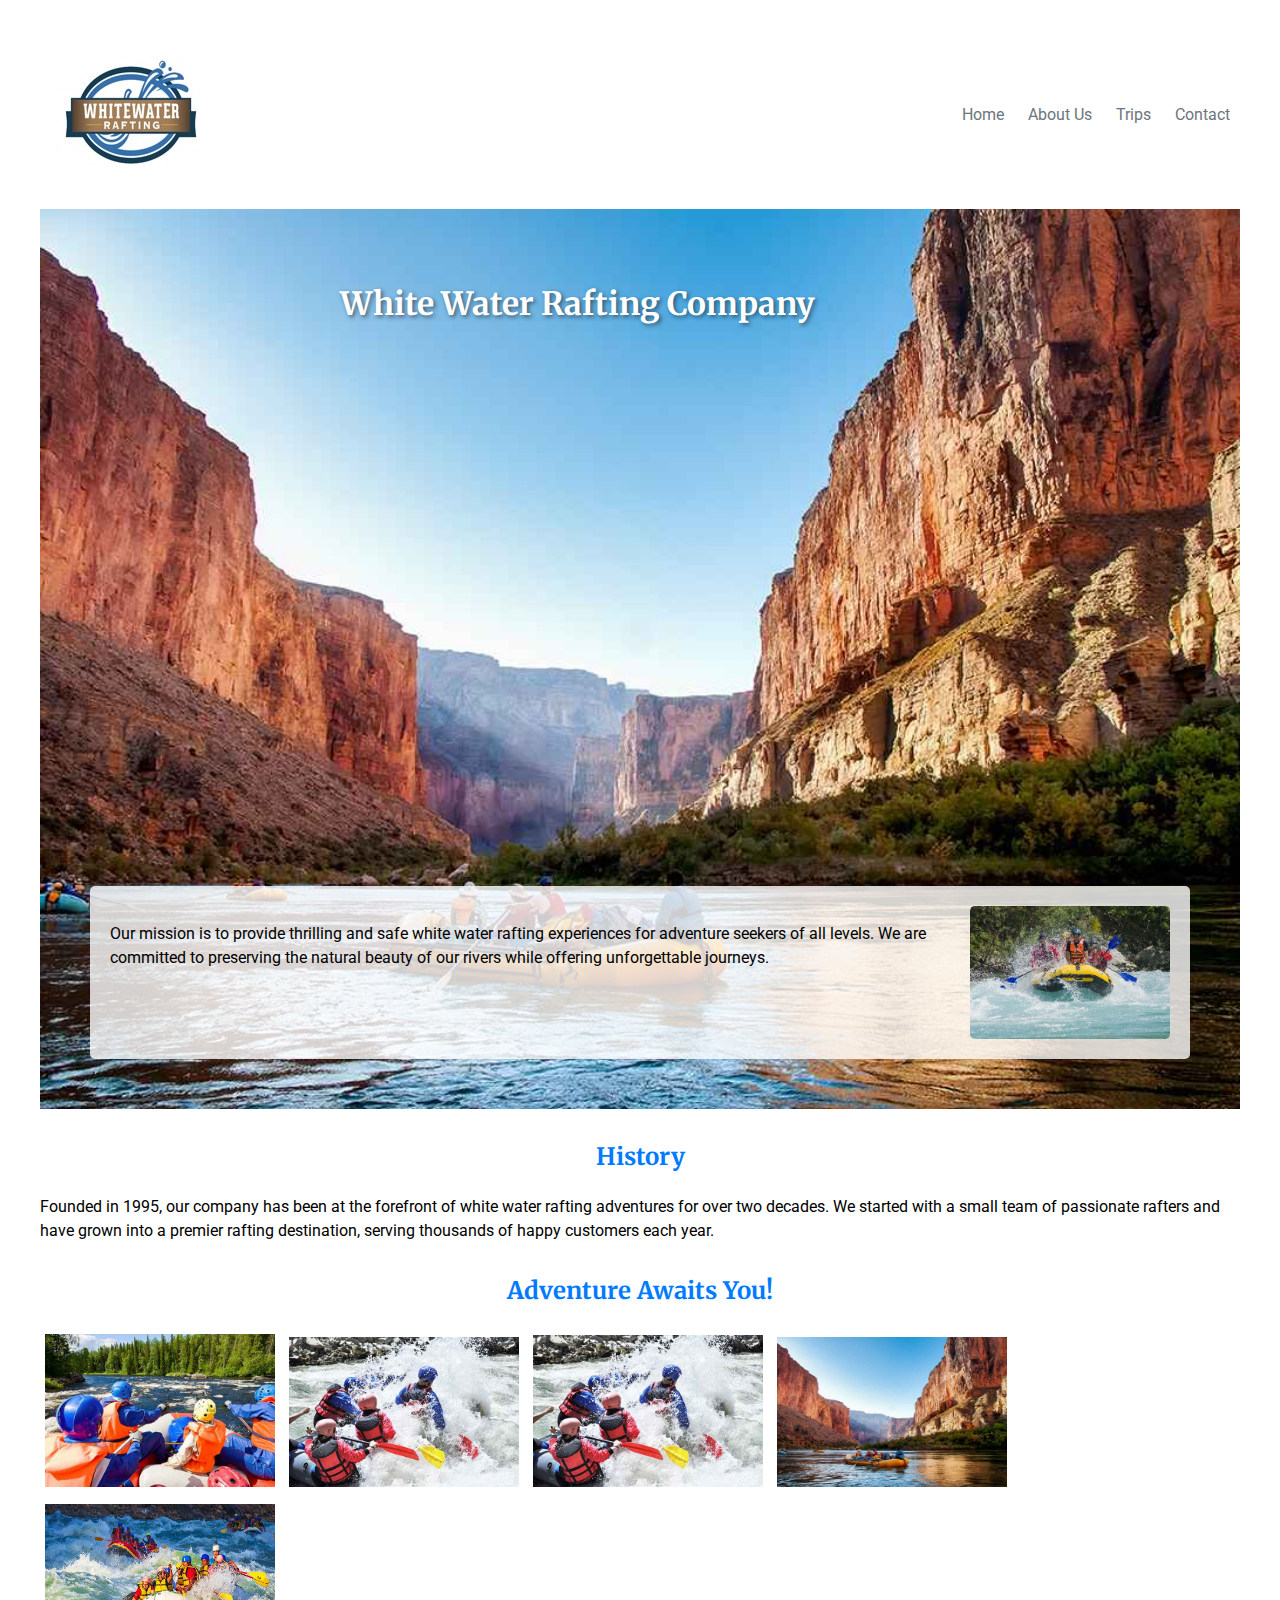
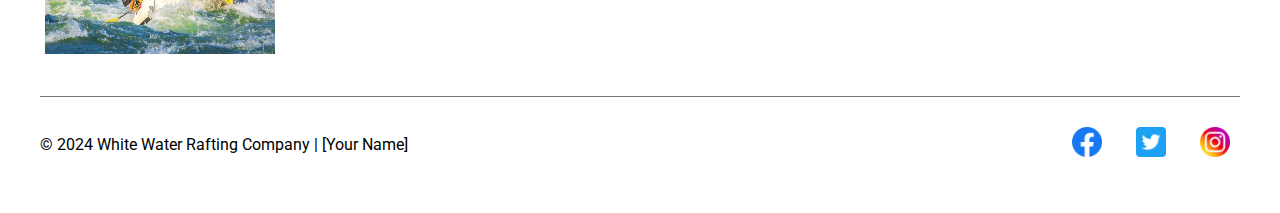
==== wwr/about.html @ 27c2aed9 "rrrrr" ====
<!DOCTYPE html>
<html lang="en">
<head>
    <meta charset="UTF-8">
    <meta name="viewport" content="width=device-width, initial-scale=1.0">
    <title>About Us - White Water Rafting</title>
    <link rel="stylesheet" href="styles/rafting.css">
    <link rel="preconnect" href="https://fonts.googleapis.com">
    <link rel="preconnect" href="https://fonts.gstatic.com" crossorigin>
    <link href="https://fonts.googleapis.com/css2?family=Merriweather:wght@400;700;900&family=Roboto:wght@400;700&display=swap" rel="stylesheet">
    <link rel="stylesheet" href="styles/rafting.css">
</head>
<body>
    <header>
        <img src="image/log.png" alt="White Water Rafting Logo">
        <nav>
            <a href="index.html">Home</a>
            <a href="about.html">About Us</a>
            <a href="trips.html">Trips</a>
            <a href="contact.html">Contact</a>
        </nav>
    </header>

    <main>
        <div class="hero">
            <img src="image/underrafting.jpg" alt="White Water Rafting Adventure">
            <h1>White Water Rafting Company</h1>
            <article>
                <img src="image/yelloworange.jpg" alt="Happy Client">
                <p>Our mission is to provide thrilling and safe white water rafting experiences for adventure seekers of all levels. We are committed to preserving the natural beauty of our rivers while offering unforgettable journeys.</p>
            </article>
        </div>

        <section>
            <h2>History</h2>
            <p>Founded in 1995, our company has been at the forefront of white water rafting adventures for over two decades. We started with a small team of passionate rafters and have grown into a premier rafting destination, serving thousands of happy customers each year.</p>
        </section>

        <section>
            <h2>Adventure Awaits You!</h2>
            <img src="image/forward.jpg" alt="Rafting Adventure 1">
            <img src="/wwr/image/toughraft.jpg" alt="" width="200px" height="150px">
            <img src="image/toughraft.jpg" alt="Rafting Adventure 3">
            <img src="image/underrafting.jpg" alt="Rafting Adventure 4" width="200px" height="150px"> 
            <img src="image/whiteyellow.jpg" alt="Rafting Adventure 5" width="200px" height="150px">
        </section>
    </main>

    <footer>
        <p>&copy; 2024 White Water Rafting Company | [Your Name]</p>
        <nav class="sociallinks">
            <a href="https://facebook.com">
                <img src="image/image.png" alt="Facebook">
            </a>
            <a href="https://twitter.com">
                <img src="image/twitter.webp" alt=Twitter">
            </a>
            <a href="https://instagram.com">
                <img src="image/2018_social_media_popular_app_logo_instagram-64.webp" alt="Instagram">
            </a>
        </nav>
    </footer>
</body>
</html>
---- wwr/styles/rafting.css ----
/* rafting.css */

:root {
    --primary-color: #007bff;
    --secondary-color: #6c757d;
    --accent1-color: #28a745;
    --accent2-color: #ffc107;
    
    --heading-font: 'Merriweather', serif;
    --paragraph-font: 'Roboto', sans-serif;
}

body {
    font-family: var(--paragraph-font);
    max-width: 1200px;
    margin: 0 auto;
    padding: 20px;
    line-height: 1.5;
}

h1, h2 {
    font-family: var(--heading-font);
    color: var(--primary-color);
    text-align: center;
}

header {
    display: flex;
    justify-content: space-between;
    align-items: center;
    padding: 20px 0;
}

header img {
    max-width: 200px;
}

nav a {
    color: var(--secondary-color);
    text-decoration: none;
    padding: 10px;
}

nav a:hover {
    color: var(--primary-color);
}

.hero {
    position: relative;
    margin-bottom: 30px;
}

.hero img {
    display: block;
    width: 100%;
    height: auto;
}

.hero h1 {
    position: absolute;
    top: 50px;
    left: 300px;
    color: white;
    text-shadow: 2px 2px 4px rgba(0,0,0,0.5);
}

.hero article {
    position: absolute;
    bottom: 50px;
    left: 50px;
    right: 50px;
    background-color: rgba(255,255,255,0.8);
    padding: 20px;
    border-radius: 5px;
}

.hero article img {
    float: right;
    width: 200px;
    margin-left: 20px;
    border-radius: 5px;
}

section {
    margin-bottom: 30px;
}

section img {
    width: calc(20% - 10px);
    margin: 5px;
}

footer {
    display: flex;
    justify-content: space-between;
    align-items: center;
    padding: 20px 0;
    border-top: 1px solid var(--secondary-color);
}

.sociallinks a {
    text-decoration: none;
    margin-left: 10px;
}

.sociallinks img {
    width: 30px;
    height: 30px;
}
---- wwr/styles/rafting.css ----
/* rafting.css */

:root {
    --primary-color: #007bff;
    --secondary-color: #6c757d;
    --accent1-color: #28a745;
    --accent2-color: #ffc107;
    
    --heading-font: 'Merriweather', serif;
    --paragraph-font: 'Roboto', sans-serif;
}

body {
    font-family: var(--paragraph-font);
    max-width: 1200px;
    margin: 0 auto;
    padding: 20px;
    line-height: 1.5;
}

h1, h2 {
    font-family: var(--heading-font);
    color: var(--primary-color);
    text-align: center;
}

header {
    display: flex;
    justify-content: space-between;
    align-items: center;
    padding: 20px 0;
}

header img {
    max-width: 200px;
}

nav a {
    color: var(--secondary-color);
    text-decoration: none;
    padding: 10px;
}

nav a:hover {
    color: var(--primary-color);
}

.hero {
    position: relative;
    margin-bottom: 30px;
}

.hero img {
    display: block;
    width: 100%;
    height: auto;
}

.hero h1 {
    position: absolute;
    top: 50px;
    left: 300px;
    color: white;
    text-shadow: 2px 2px 4px rgba(0,0,0,0.5);
}

.hero article {
    position: absolute;
    bottom: 50px;
    left: 50px;
    right: 50px;
    background-color: rgba(255,255,255,0.8);
    padding: 20px;
    border-radius: 5px;
}

.hero article img {
    float: right;
    width: 200px;
    margin-left: 20px;
    border-radius: 5px;
}

section {
    margin-bottom: 30px;
}

section img {
    width: calc(20% - 10px);
    margin: 5px;
}

footer {
    display: flex;
    justify-content: space-between;
    align-items: center;
    padding: 20px 0;
    border-top: 1px solid var(--secondary-color);
}

.sociallinks a {
    text-decoration: none;
    margin-left: 10px;
}

.sociallinks img {
    width: 30px;
    height: 30px;
}
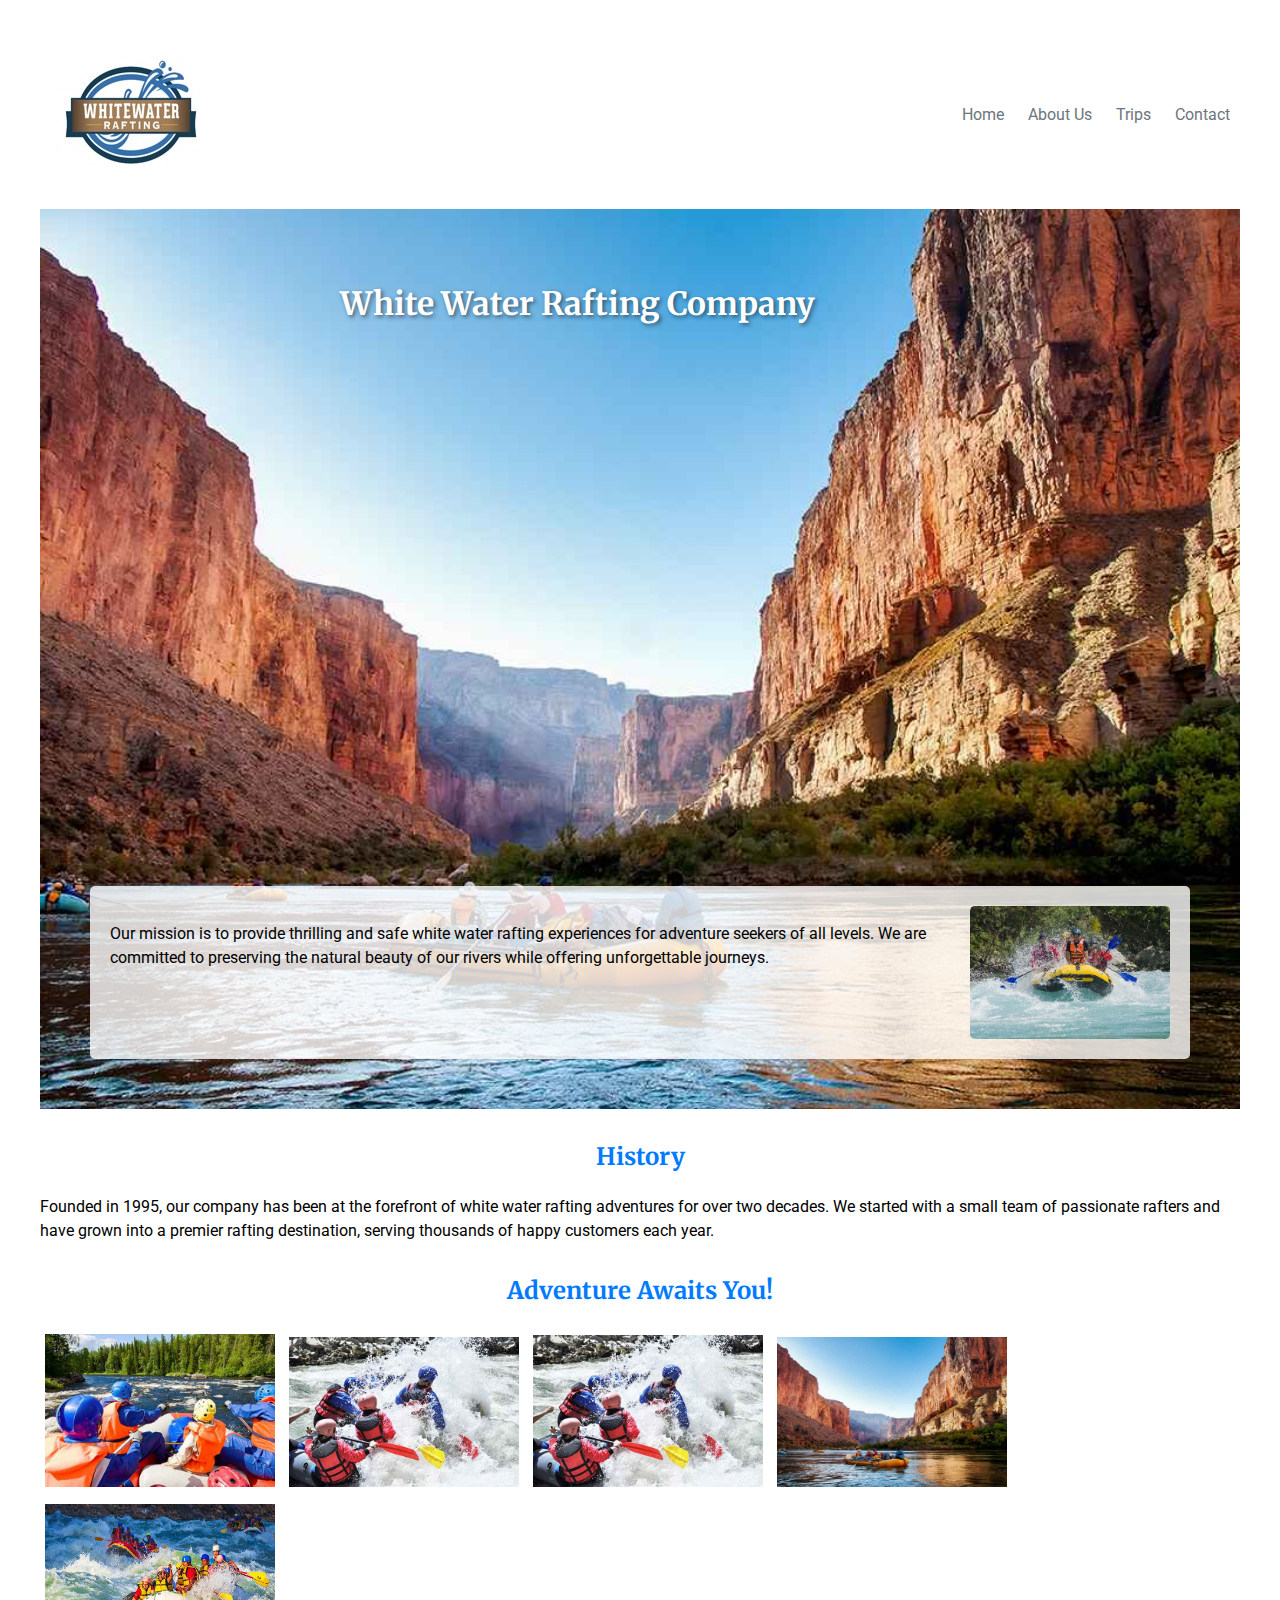
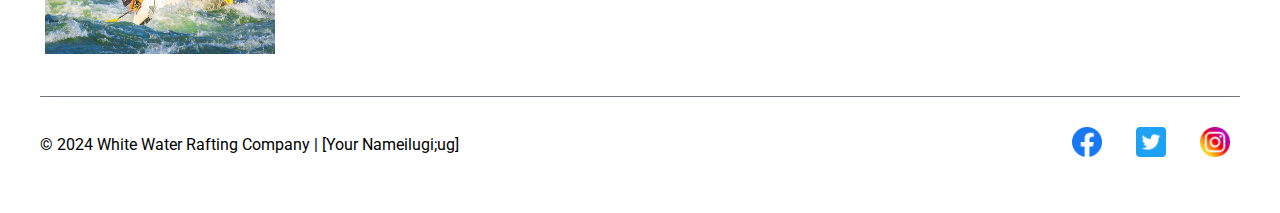
==== commit 5b75627f: "o;hioihoiihj" ====
--- a/wwr/about.html
+++ b/wwr/about.html
@@ -47,7 +47,7 @@
     </main>
 
     <footer>
-        <p>&copy; 2024 White Water Rafting Company | [Your Name]</p>
+        <p>&copy; 2024 White Water Rafting Company | [Your Nameilugi;ug]</p>
         <nav class="sociallinks">
             <a href="https://facebook.com">
                 <img src="image/image.png" alt="Facebook">
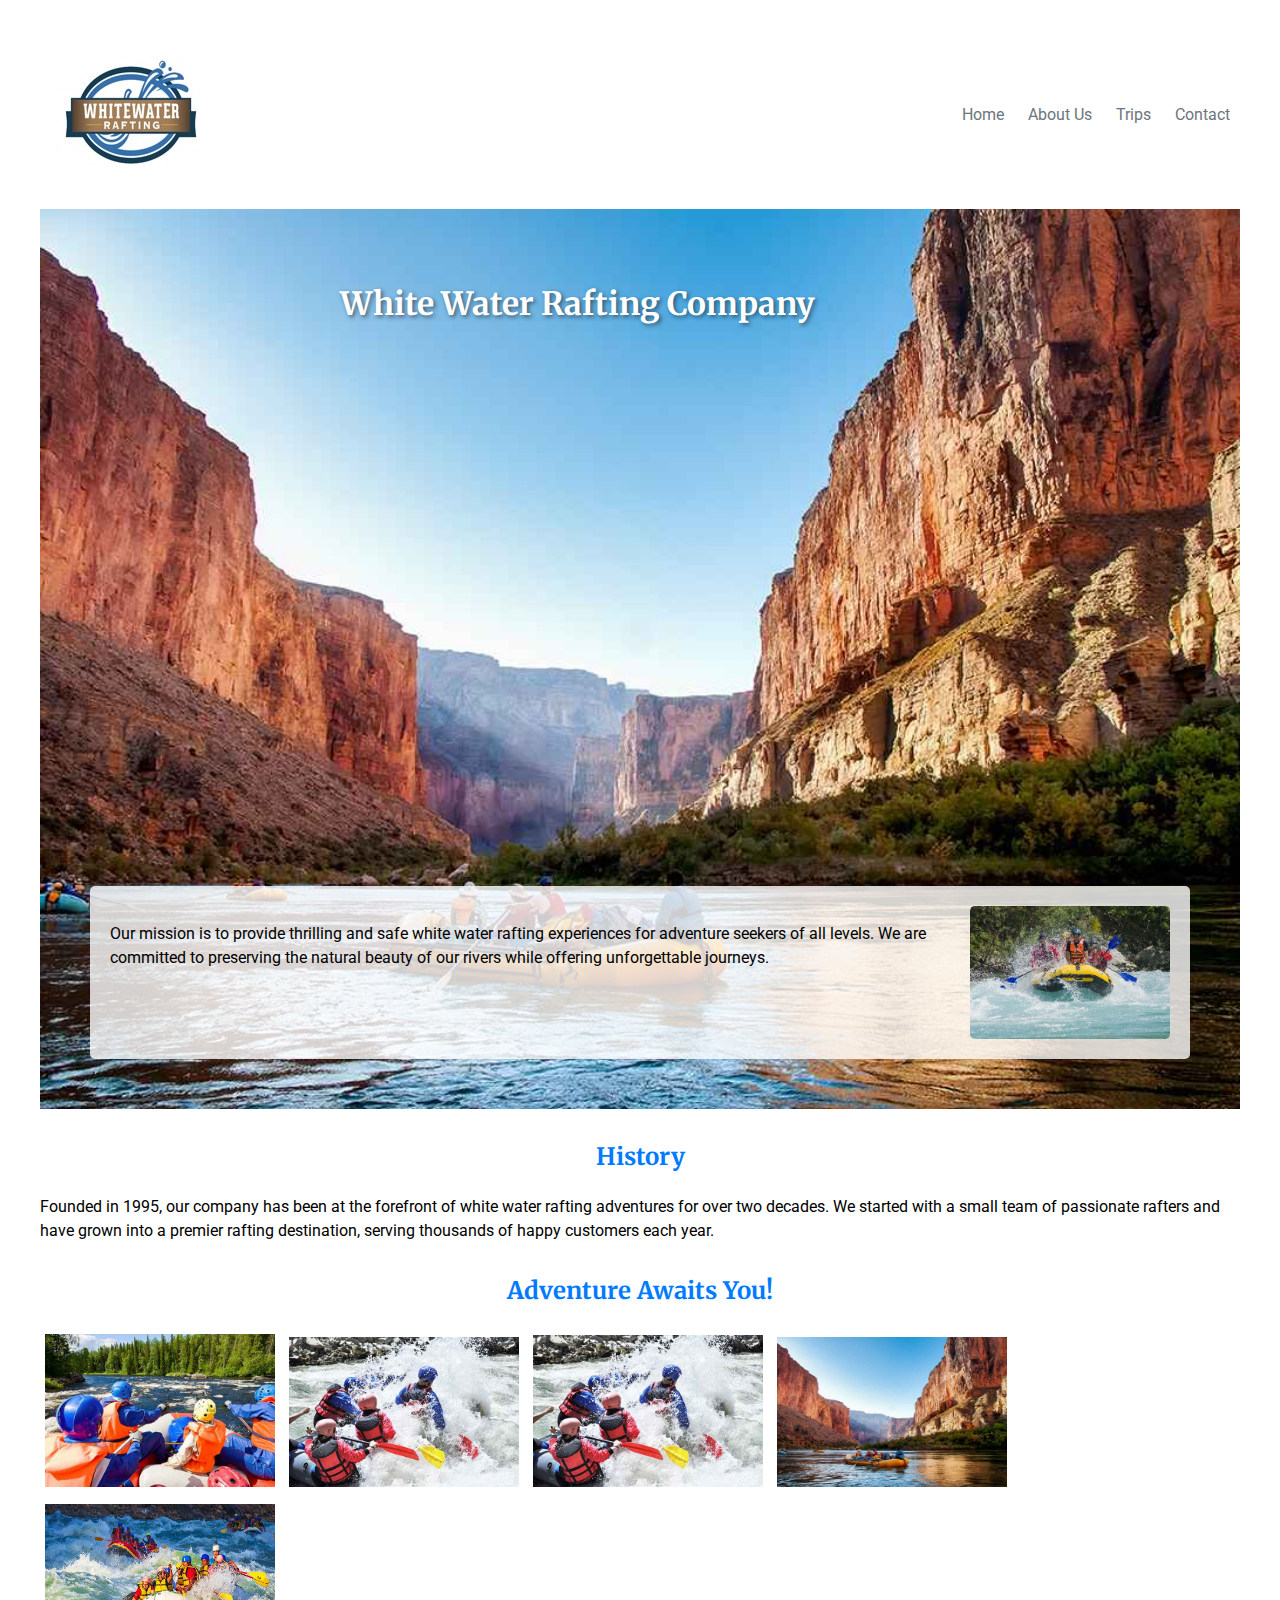
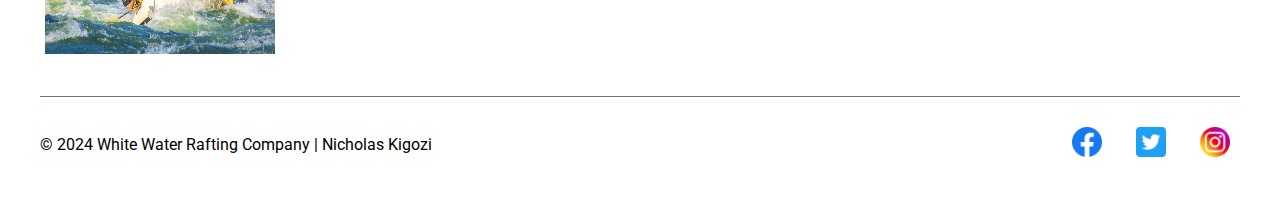
==== commit f04dc10a: "weee" ====
--- a/wwr/about.html
+++ b/wwr/about.html
@@ -47,7 +47,7 @@
     </main>
 
     <footer>
-        <p>&copy; 2024 White Water Rafting Company | [Your Nameilugi;ug]</p>
+        <p>&copy; 2024 White Water Rafting Company | Nicholas Kigozi</p>
         <nav class="sociallinks">
             <a href="https://facebook.com">
                 <img src="image/image.png" alt="Facebook">
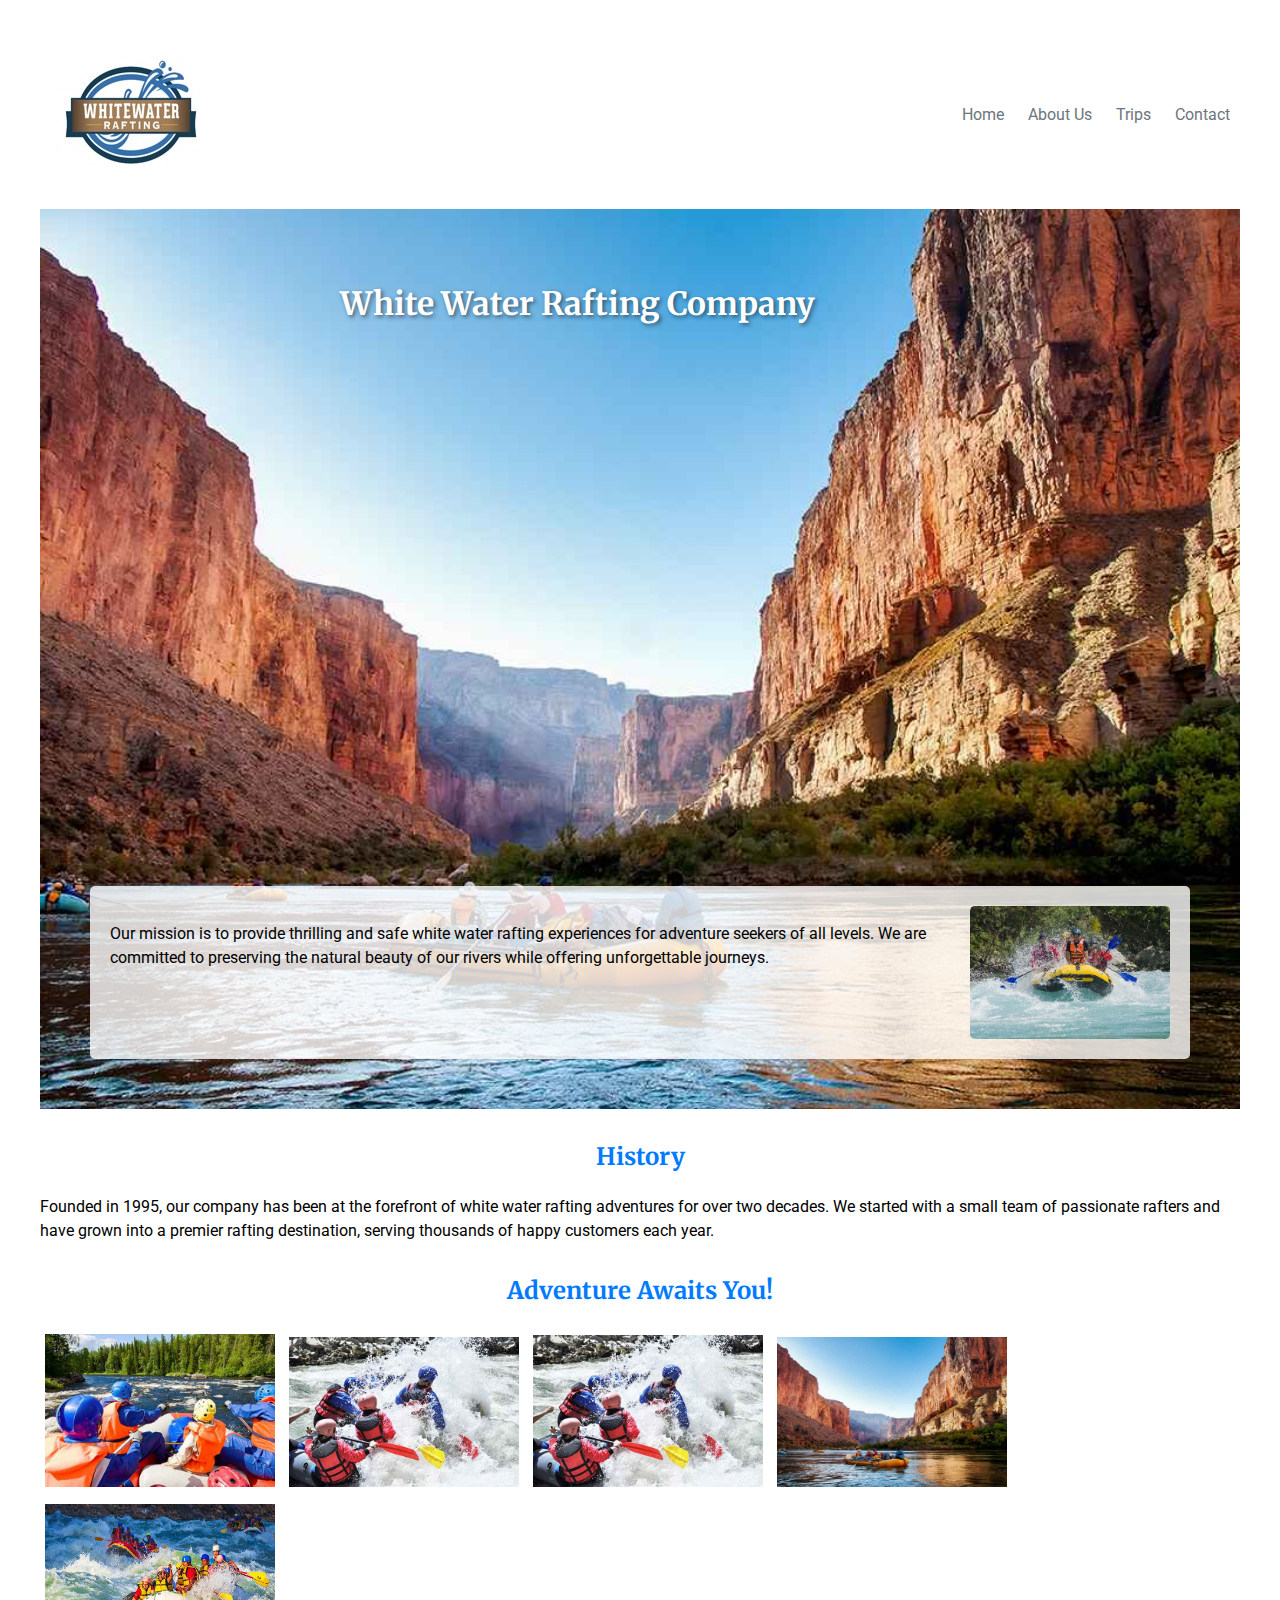
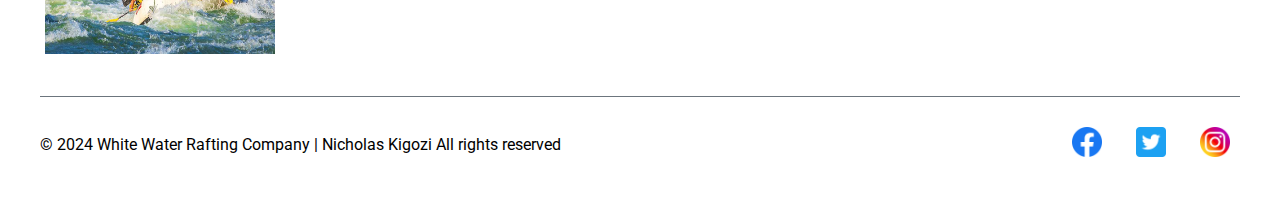
==== commit ae855550: "kigozi nicholas" ====
--- a/wwr/about.html
+++ b/wwr/about.html
@@ -47,7 +47,7 @@
     </main>
 
     <footer>
-        <p>&copy; 2024 White Water Rafting Company | Nicholas Kigozi</p>
+        <p>&copy; 2024 White Water Rafting Company | Nicholas Kigozi All rights reserved</p>
         <nav class="sociallinks">
             <a href="https://facebook.com">
                 <img src="image/image.png" alt="Facebook">
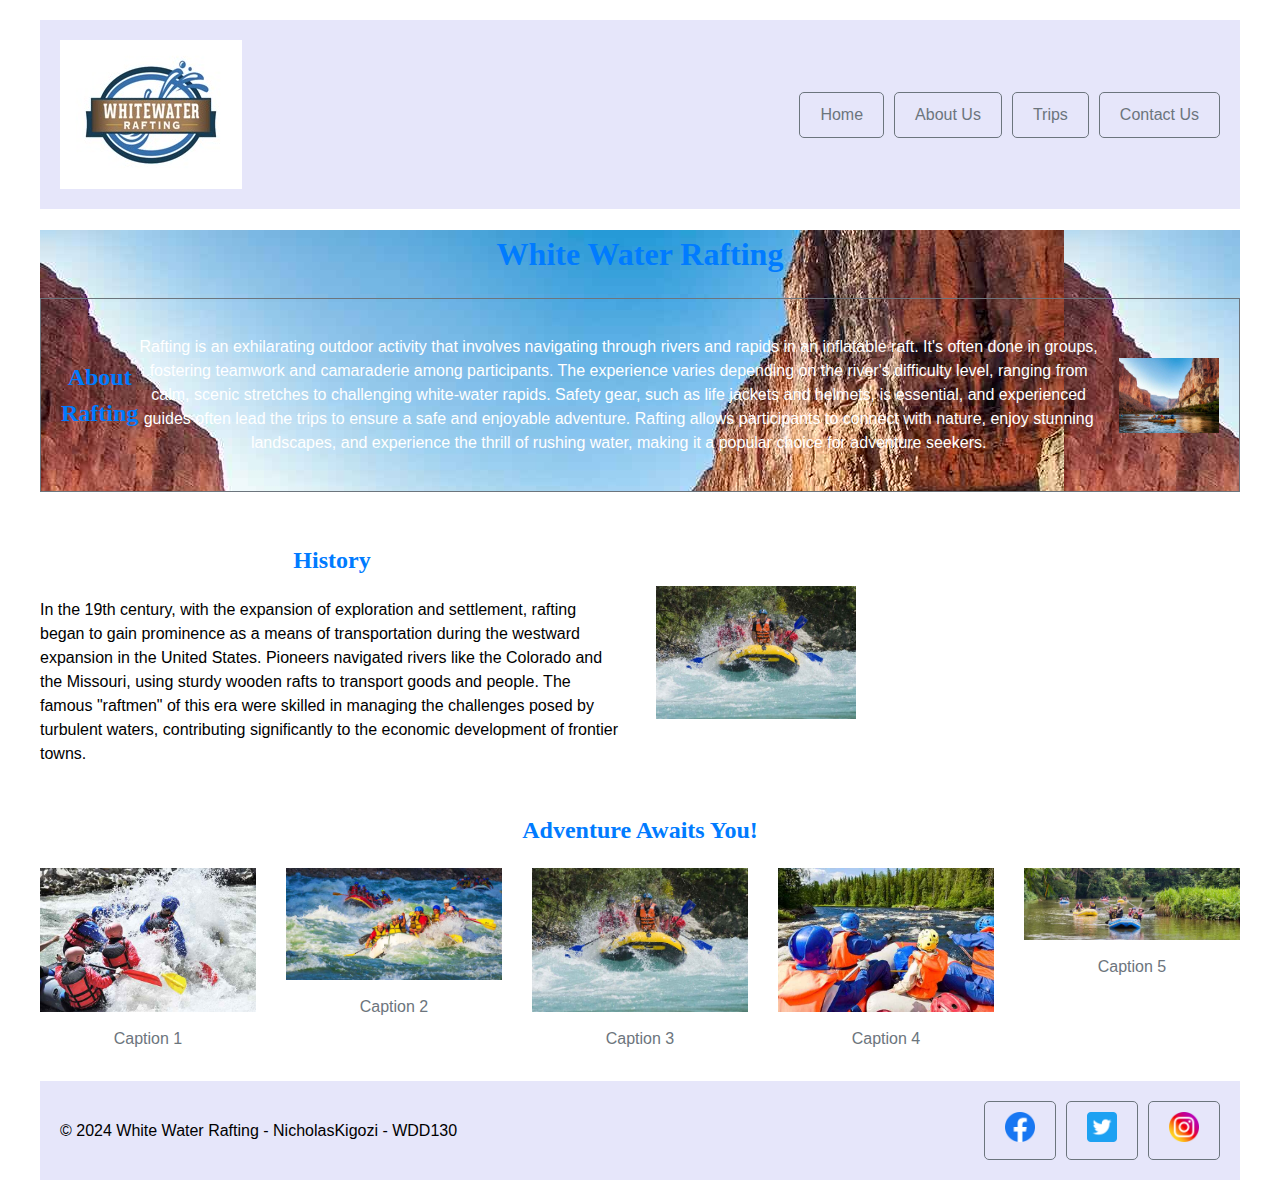
==== commit 468b6398: "fff" ====
--- a/wwr/about.html
+++ b/wwr/about.html
@@ -5,59 +5,69 @@
     <meta name="viewport" content="width=device-width, initial-scale=1.0">
     <title>About Us - White Water Rafting</title>
     <link rel="stylesheet" href="styles/rafting.css">
-    <link rel="preconnect" href="https://fonts.googleapis.com">
-    <link rel="preconnect" href="https://fonts.gstatic.com" crossorigin>
-    <link href="https://fonts.googleapis.com/css2?family=Merriweather:wght@400;700;900&family=Roboto:wght@400;700&display=swap" rel="stylesheet">
-    <link rel="stylesheet" href="styles/rafting.css">
 </head>
 <body>
     <header>
-        <img src="image/log.png" alt="White Water Rafting Logo">
+        <img src="image/log.png" alt="Rafting Site Logo">
         <nav>
             <a href="index.html">Home</a>
             <a href="about.html">About Us</a>
             <a href="trips.html">Trips</a>
-            <a href="contact.html">Contact</a>
+            <a href="contact.html">Contact Us</a>
         </nav>
     </header>
-
+    
     <main>
-        <div class="hero">
-            <img src="image/underrafting.jpg" alt="White Water Rafting Adventure">
-            <h1>White Water Rafting Company</h1>
+        <section class="hero">
+            <h1>White Water Rafting</h1>
             <article>
-                <img src="image/yelloworange.jpg" alt="Happy Client">
-                <p>Our mission is to provide thrilling and safe white water rafting experiences for adventure seekers of all levels. We are committed to preserving the natural beauty of our rivers while offering unforgettable journeys.</p>
+                <h2>About Rafting</h2>
+                <p>Rafting is an exhilarating outdoor activity that involves navigating through rivers and rapids in an inflatable raft. It's often done in groups, fostering teamwork and camaraderie among participants. The experience varies depending on the river's difficulty level, ranging from calm, scenic stretches to challenging white-water rapids. Safety gear, such as life jackets and helmets, is essential, and experienced guides often lead the trips to ensure a safe and enjoyable adventure. Rafting allows participants to connect with nature, enjoy stunning landscapes, and experience the thrill of rushing water, making it a popular choice for adventure seekers.</p>
+                <img src="image/underrafting.jpg" alt="Rafting adventure">
             </article>
-        </div>
-
-        <section>
-            <h2>History</h2>
-            <p>Founded in 1995, our company has been at the forefront of white water rafting adventures for over two decades. We started with a small team of passionate rafters and have grown into a premier rafting destination, serving thousands of happy customers each year.</p>
         </section>
-
-        <section>
+        
+        <section class="history">
+            <div>
+                <h2>History</h2>
+                <p>In the 19th century, with the expansion of exploration and settlement, rafting began to gain prominence as a means of transportation during the westward expansion in the United States. Pioneers navigated rivers like the Colorado and the Missouri, using sturdy wooden rafts to transport goods and people. The famous "raftmen" of this era were skilled in managing the challenges posed by turbulent waters, contributing significantly to the economic development of frontier towns.</p>
+            </div>
+            <img src="image/yelloworange.jpg" alt="Rafting history">
+        </section>
+        
+        <section class="adventures">
             <h2>Adventure Awaits You!</h2>
-            <img src="image/forward.jpg" alt="Rafting Adventure 1">
-            <img src="/wwr/image/toughraft.jpg" alt="" width="200px" height="150px">
-            <img src="image/toughraft.jpg" alt="Rafting Adventure 3">
-            <img src="image/underrafting.jpg" alt="Rafting Adventure 4" width="200px" height="150px"> 
-            <img src="image/whiteyellow.jpg" alt="Rafting Adventure 5" width="200px" height="150px">
+            <div class="adventure-images">
+                <figure>
+                    <img src="image/toughraft.jpg" alt="Adventure 1" width="200" height="150">
+                    <figcaption>Caption 1</figcaption>
+                </figure>
+                <figure>
+                    <img src="image/whiteyellow.jpg" alt="Adventure 2" width="200" height="150">
+                    <figcaption>Caption 2</figcaption>
+                </figure>
+                <figure>
+                    <img src="image/yelloworange.jpg" alt="Adventure 3" width="200" height="150">
+                    <figcaption>Caption 3</figcaption>
+                </figure>
+                <figure>
+                    <img src="image/forward.jpg" alt="Adventure 4" width="200" height="150">
+                    <figcaption>Caption 4</figcaption>
+                </figure>
+                <figure>
+                    <img src="image/massrafting.jpg" alt="Adventure 5" width="200" height="150">
+                    <figcaption>Caption 5</figcaption>
+                </figure>
+            </div>
         </section>
     </main>
-
+    
     <footer>
-        <p>&copy; 2024 White Water Rafting Company | Nicholas Kigozi All rights reserved</p>
+        <p>© 2024 White Water Rafting - NicholasKigozi - WDD130</p>
         <nav class="sociallinks">
-            <a href="https://facebook.com">
-                <img src="image/image.png" alt="Facebook">
-            </a>
-            <a href="https://twitter.com">
-                <img src="image/twitter.webp" alt=Twitter">
-            </a>
-            <a href="https://instagram.com">
-                <img src="image/2018_social_media_popular_app_logo_instagram-64.webp" alt="Instagram">
-            </a>
+            <a href="https://facebook.com"><img src="image/image.png" alt="Facebook"></a>
+            <a href="https://twitter.com"><img src="image/twitter.webp" alt="Twitter"></a>
+            <a href="https://instagram.com"><img src="image/2018_social_media_popular_app_logo_instagram-64.webp" alt="Instagram"></a>
         </nav>
     </footer>
 </body>
--- a/wwr/styles/rafting.css
+++ b/wwr/styles/rafting.css
@@ -5,7 +5,6 @@
     --secondary-color: #6c757d;
     --accent1-color: #28a745;
     --accent2-color: #ffc107;
-    
     --heading-font: 'Merriweather', serif;
     --paragraph-font: 'Roboto', sans-serif;
 }
@@ -24,82 +23,122 @@
     text-align: center;
 }
 
+/* Header styles */
 header {
-    display: flex;
-    justify-content: space-between;
+    display: grid;
+    grid-template-columns: auto 1fr;
     align-items: center;
-    padding: 20px 0;
+    padding: 20px;
+    background-color: #e6e6fa; /* Light purple background */
 }
 
 header img {
     max-width: 200px;
 }
 
+/* Navigation styles */
+nav {
+    display: flex;
+    justify-content: flex-end;
+}
+
 nav a {
     color: var(--secondary-color);
     text-decoration: none;
-    padding: 10px;
+    padding: 10px 20px;
+    margin-left: 10px;
+    border: 1px solid var(--secondary-color);
+    border-radius: 5px;
 }
 
 nav a:hover {
     color: var(--primary-color);
+    background-color: var(--accent2-color);
 }
 
+/* Hero section styles */
 .hero {
-    position: relative;
+    text-align: center;
+    margin-bottom: 30px;
+    background-image: url(/wwr/image/underrafting.jpg);
+}
+
+.hero h1 {
+    margin-bottom: 20px;
+}
+
+.hero article {
+    border: 1px solid var(--secondary-color);
+    padding: 20px;
+    display: flex;
+    align-items: center;
+    color: white;
+}
+
+.hero article img {
+    width: 100px;
+    height: auto;
+    margin-left: 20px;
+}
+
+/* History section styles */
+.history {
+    display: grid;
+    grid-template-columns: 1fr 1fr;
+    gap: 2rem;
+    align-items: center;
     margin-bottom: 30px;
 }
 
-.hero img {
-    display: block;
+.history img {
+    max-width: 200px;
+    height: auto;
+}
+
+/* Adventures section styles */
+.adventures {
+    margin-bottom: 30px;
+}
+
+.adventures h2 {
+    margin-bottom: 20px;
+}
+
+.adventure-images {
+    display: flex;
+    justify-content: space-between;
+}
+
+.adventure-images figure {
+    width: 18%;
+    margin: 0;
+}
+
+.adventure-images img {
     width: 100%;
     height: auto;
 }
 
-.hero h1 {
-    position: absolute;
-    top: 50px;
-    left: 300px;
-    color: white;
-    text-shadow: 2px 2px 4px rgba(0,0,0,0.5);
+.adventure-images figcaption {
+    text-align: center;
+    margin-top: 0.5rem;
+    color: var(--secondary-color);
 }
 
-.hero article {
-    position: absolute;
-    bottom: 50px;
-    left: 50px;
-    right: 50px;
-    background-color: rgba(255,255,255,0.8);
-    padding: 20px;
-    border-radius: 5px;
-}
-
-.hero article img {
-    float: right;
-    width: 200px;
-    margin-left: 20px;
-    border-radius: 5px;
-}
-
-section {
-    margin-bottom: 30px;
-}
-
-section img {
-    width: calc(20% - 10px);
-    margin: 5px;
-}
-
+/* Footer styles */
 footer {
     display: flex;
     justify-content: space-between;
     align-items: center;
-    padding: 20px 0;
-    border-top: 1px solid var(--secondary-color);
+    padding: 20px;
+    background-color: #e6e6fa; /* Light purple background */
+}
+
+.sociallinks {
+    display: flex;
 }
 
 .sociallinks a {
-    text-decoration: none;
     margin-left: 10px;
 }
 
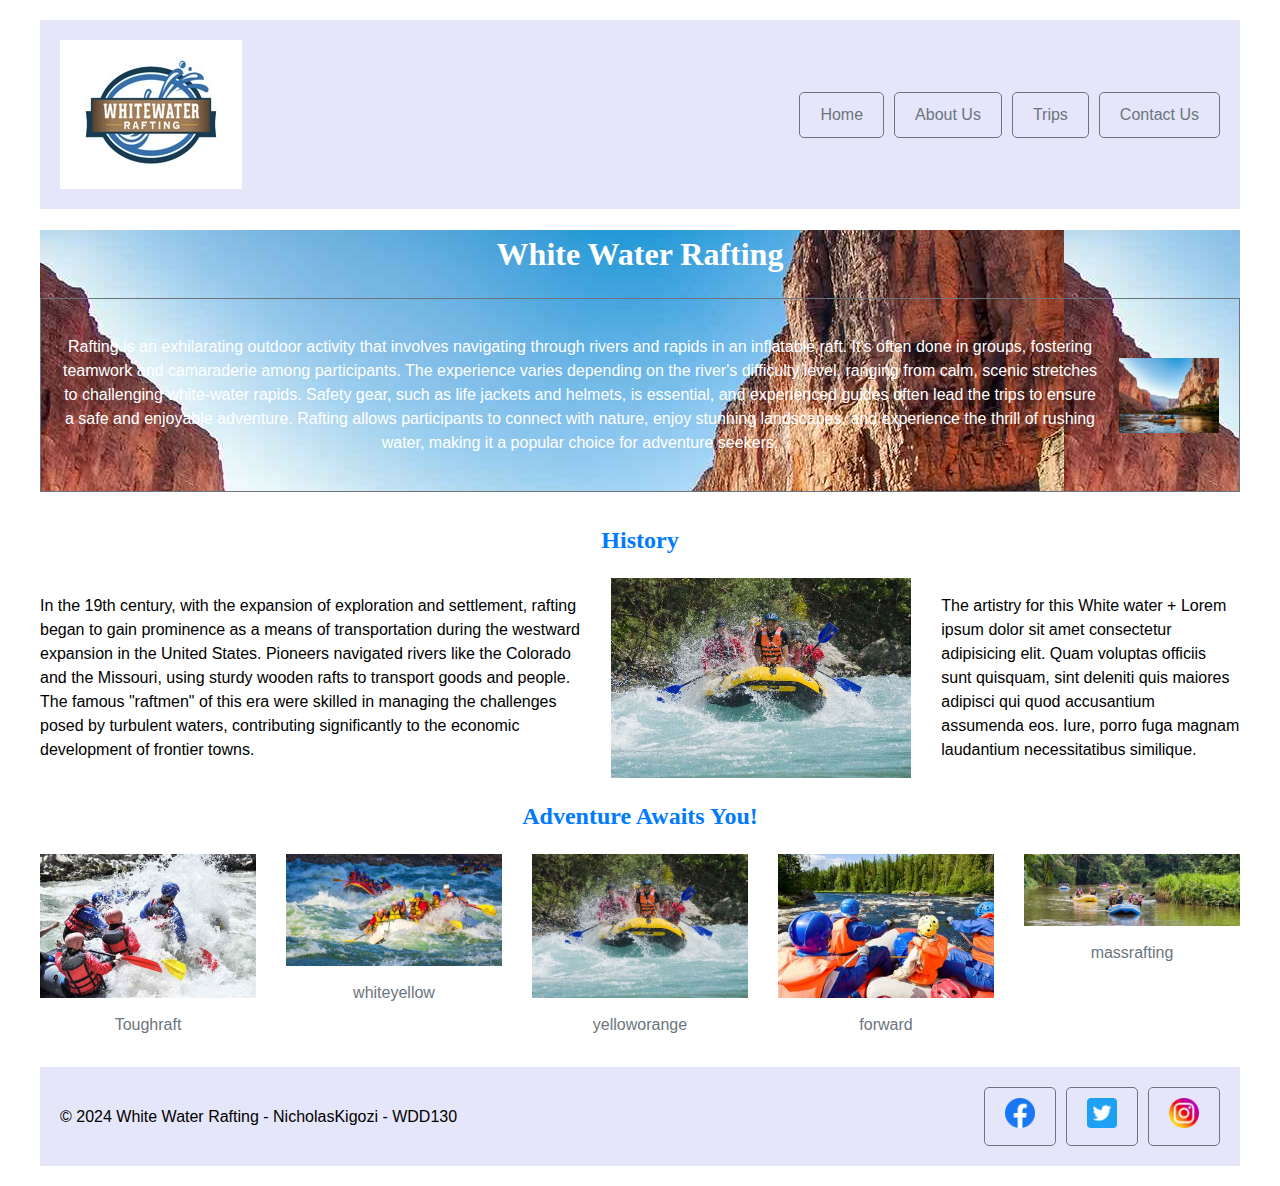
==== commit add46b21: "nico" ====
--- a/wwr/about.html
+++ b/wwr/about.html
@@ -1,8 +1,11 @@
 <!DOCTYPE html>
-<html lang="en">
+<html lang="en en-Us">
 <head>
     <meta charset="UTF-8">
     <meta name="viewport" content="width=device-width, initial-scale=1.0">
+    <link rel="preconnect" href="https://fonts.googleapis.com">
+    <link rel="preconnect" href="https://fonts.gstatic.com" crossorigin>
+    <link href="https://fonts.googleapis.com/css2?family=Poppins:ital,wght@0,100;0,200;0,300;0,400;0,500;0,600;0,700;0,800;0,900;1,100;1,200;1,300;1,400;1,500;1,600;1,700;1,800;1,900&display=swap" rel="stylesheet">
     <title>About Us - White Water Rafting</title>
     <link rel="stylesheet" href="styles/rafting.css">
 </head>
@@ -10,7 +13,7 @@
     <header>
         <img src="image/log.png" alt="Rafting Site Logo">
         <nav>
-            <a href="index.html">Home</a>
+            <a href="#">Home</a>
             <a href="about.html">About Us</a>
             <a href="trips.html">Trips</a>
             <a href="contact.html">Contact Us</a>
@@ -21,42 +24,43 @@
         <section class="hero">
             <h1>White Water Rafting</h1>
             <article>
-                <h2>About Rafting</h2>
                 <p>Rafting is an exhilarating outdoor activity that involves navigating through rivers and rapids in an inflatable raft. It's often done in groups, fostering teamwork and camaraderie among participants. The experience varies depending on the river's difficulty level, ranging from calm, scenic stretches to challenging white-water rapids. Safety gear, such as life jackets and helmets, is essential, and experienced guides often lead the trips to ensure a safe and enjoyable adventure. Rafting allows participants to connect with nature, enjoy stunning landscapes, and experience the thrill of rushing water, making it a popular choice for adventure seekers.</p>
                 <img src="image/underrafting.jpg" alt="Rafting adventure">
             </article>
         </section>
         
         <section class="history">
+            <h2>History</h2>
             <div>
-                <h2>History</h2>
                 <p>In the 19th century, with the expansion of exploration and settlement, rafting began to gain prominence as a means of transportation during the westward expansion in the United States. Pioneers navigated rivers like the Colorado and the Missouri, using sturdy wooden rafts to transport goods and people. The famous "raftmen" of this era were skilled in managing the challenges posed by turbulent waters, contributing significantly to the economic development of frontier towns.</p>
+                <img src="image/yelloworange.jpg" alt="Rafting History">
+                <p>The artistry for this White water + Lorem ipsum dolor sit amet consectetur adipisicing elit. Quam voluptas officiis sunt quisquam, sint deleniti quis maiores adipisci qui quod accusantium assumenda eos. Iure, porro fuga magnam laudantium necessitatibus similique.</p>
             </div>
-            <img src="image/yelloworange.jpg" alt="Rafting history">
+            
         </section>
         
         <section class="adventures">
             <h2>Adventure Awaits You!</h2>
             <div class="adventure-images">
                 <figure>
-                    <img src="image/toughraft.jpg" alt="Adventure 1" width="200" height="150">
-                    <figcaption>Caption 1</figcaption>
+                    <img src="image/toughraft.jpg" alt="toughraft 1" width="200" height="150">
+                    <figcaption>Toughraft</figcaption>
                 </figure>
                 <figure>
-                    <img src="image/whiteyellow.jpg" alt="Adventure 2" width="200" height="150">
-                    <figcaption>Caption 2</figcaption>
+                    <img src="image/whiteyellow.jpg" alt="whiteyellow 2" width="200" height="150">
+                    <figcaption>whiteyellow</figcaption>
                 </figure>
                 <figure>
-                    <img src="image/yelloworange.jpg" alt="Adventure 3" width="200" height="150">
-                    <figcaption>Caption 3</figcaption>
+                    <img src="image/yelloworange.jpg" alt="yelloworange 3" width="200" height="150">
+                    <figcaption>yelloworange</figcaption>
                 </figure>
                 <figure>
-                    <img src="image/forward.jpg" alt="Adventure 4" width="200" height="150">
-                    <figcaption>Caption 4</figcaption>
+                    <img src="image/forward.jpg" alt="forward 4" width="200" height="150">
+                    <figcaption>forward</figcaption>
                 </figure>
                 <figure>
-                    <img src="image/massrafting.jpg" alt="Adventure 5" width="200" height="150">
-                    <figcaption>Caption 5</figcaption>
+                    <img src="image/massrafting.jpg" alt="massrafting 5" width="200" height="150">
+                    <figcaption>massrafting</figcaption>
                 </figure>
             </div>
         </section>
--- a/wwr/styles/rafting.css
+++ b/wwr/styles/rafting.css
@@ -65,6 +65,7 @@
 
 .hero h1 {
     margin-bottom: 20px;
+    color: white;
 }
 
 .hero article {
@@ -82,18 +83,26 @@
 }
 
 /* History section styles */
-.history {
-    display: grid;
-    grid-template-columns: 1fr 1fr;
-    gap: 2rem;
-    align-items: center;
-    margin-bottom: 30px;
+.history div {
+    display: flex;
+    flex-direction: row; /* Aligns items in a row */
+    align-items: center; /* Vertically centers items */
+    justify-content: center; /* Centers items horizontally */
+    gap: 30px;
+}
+
+.history-content p {
+    margin: 0 20px; /* Adjusts margin between paragraphs and image */
 }
 
 .history img {
-    max-width: 200px;
-    height: auto;
+ width: 300px;
+ height: 200px;
+ margin-left: 0px;
 }
+
+
+
 
 /* Adventures section styles */
 .adventures {
@@ -145,4 +154,6 @@
 .sociallinks img {
     width: 30px;
     height: 30px;
-}+}
+
+
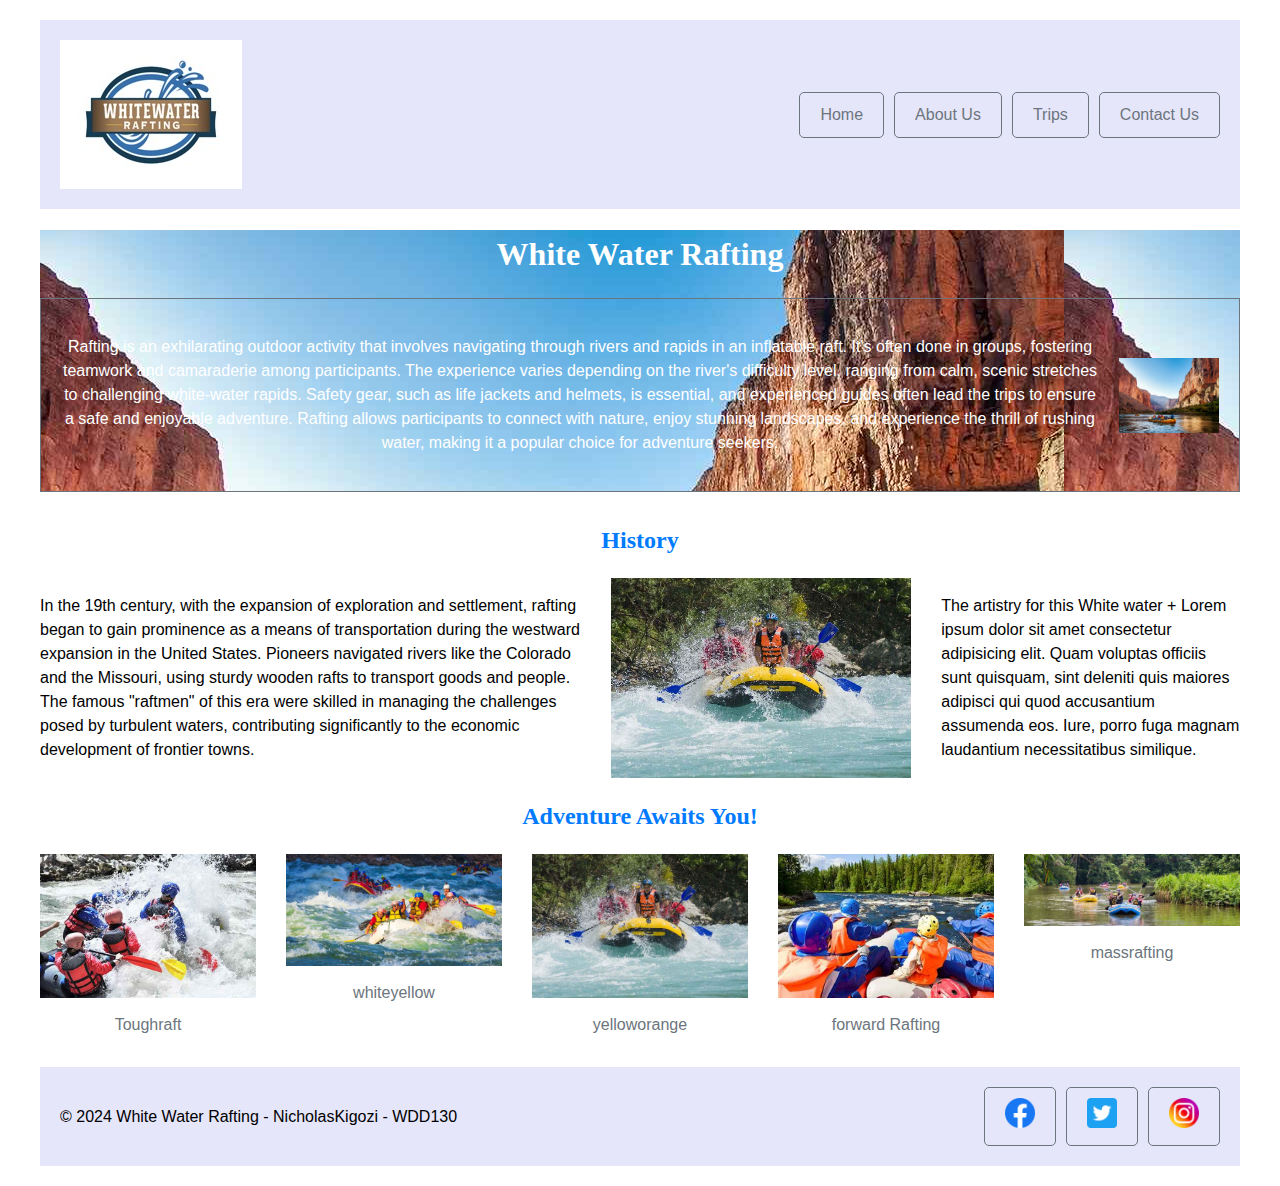
==== commit 80872ae8: "nico" ====
--- a/wwr/about.html
+++ b/wwr/about.html
@@ -56,7 +56,7 @@
                 </figure>
                 <figure>
                     <img src="image/forward.jpg" alt="forward 4" width="200" height="150">
-                    <figcaption>forward</figcaption>
+                    <figcaption>forward Rafting</figcaption>
                 </figure>
                 <figure>
                     <img src="image/massrafting.jpg" alt="massrafting 5" width="200" height="150">
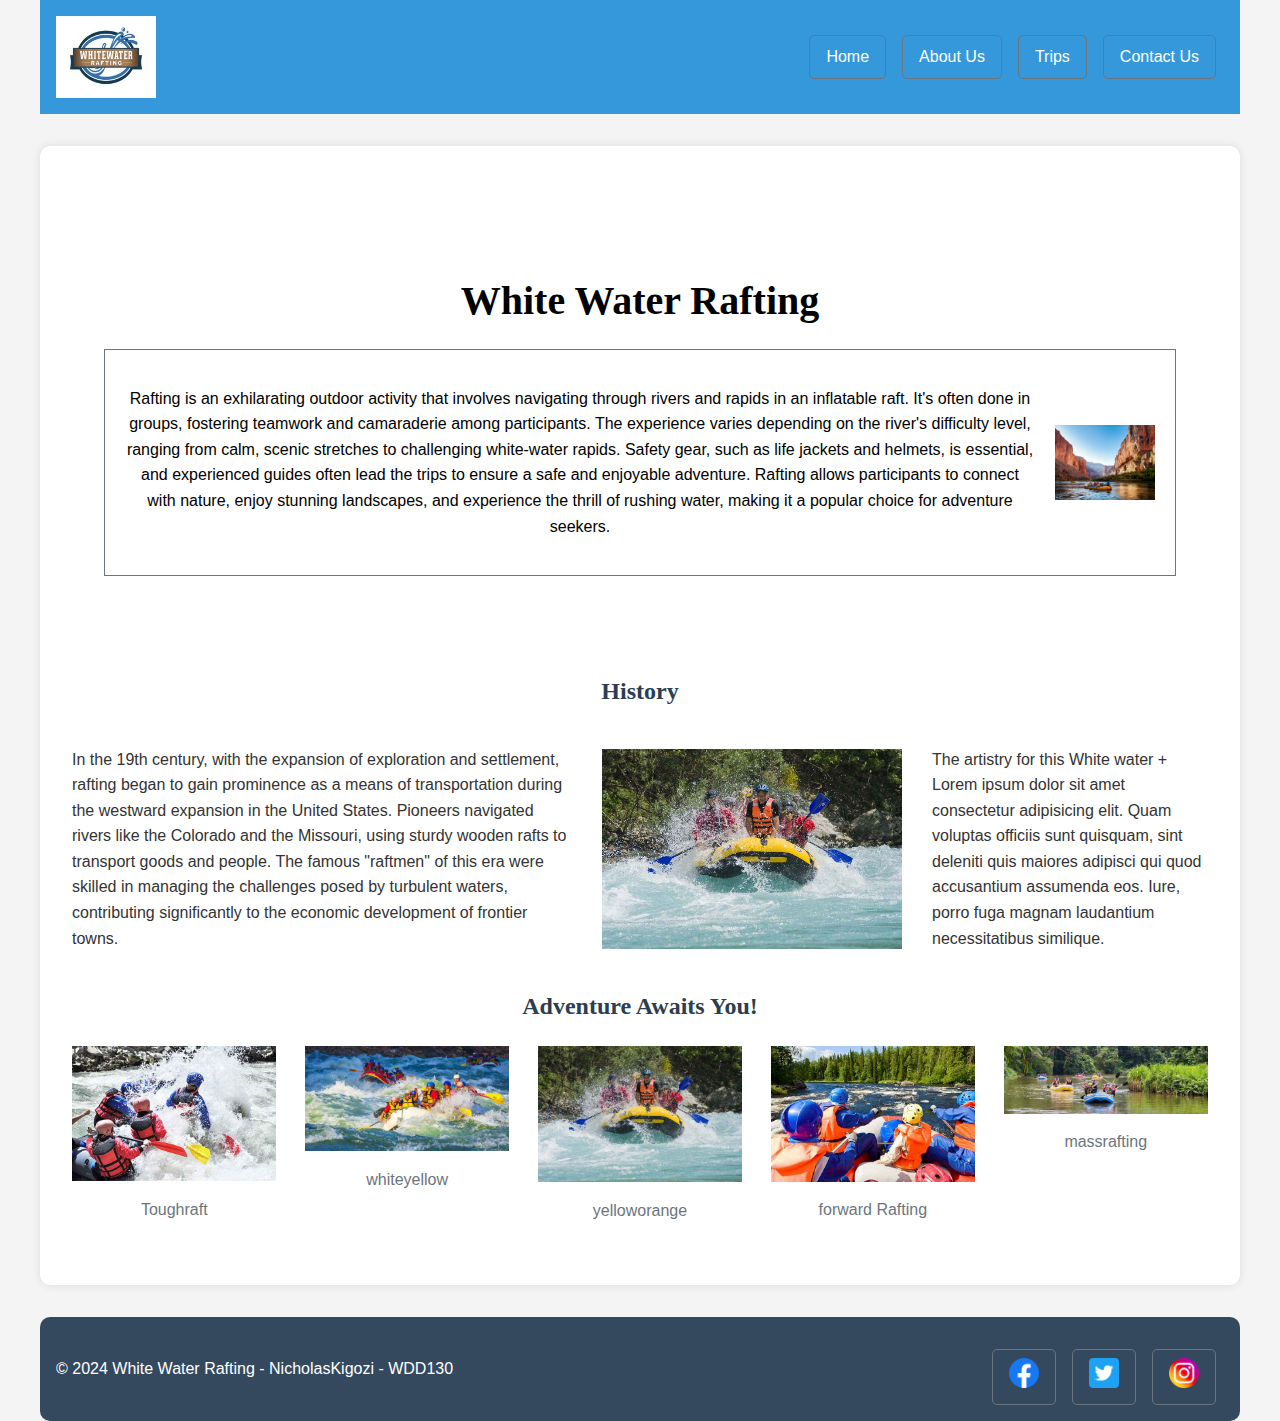
==== commit c00f9c35: "wwwewe" ====
--- a/wwr/about.html
+++ b/wwr/about.html
@@ -13,7 +13,7 @@
     <header>
         <img src="image/log.png" alt="Rafting Site Logo">
         <nav>
-            <a href="#">Home</a>
+            <a href="index.html">Home</a>
             <a href="about.html">About Us</a>
             <a href="trips.html">Trips</a>
             <a href="contact.html">Contact Us</a>
@@ -69,7 +69,7 @@
     <footer>
         <p>© 2024 White Water Rafting - NicholasKigozi - WDD130</p>
         <nav class="sociallinks">
-            <a href="https://facebook.com"><img src="image/image.png" alt="Facebook"></a>
+            <a href="https://facebook.com"><img src="image/facebook.png" alt="Facebook"></a>
             <a href="https://twitter.com"><img src="image/twitter.webp" alt="Twitter"></a>
             <a href="https://instagram.com"><img src="image/2018_social_media_popular_app_logo_instagram-64.webp" alt="Instagram"></a>
         </nav>
--- a/wwr/styles/rafting.css
+++ b/wwr/styles/rafting.css
@@ -60,12 +60,12 @@
 .hero {
     text-align: center;
     margin-bottom: 30px;
-    background-image: url(/wwr/image/underrafting.jpg);
+    background-image: url("../image/underrafting.jpg");
 }
 
 .hero h1 {
     margin-bottom: 20px;
-    color: white;
+    color: black;
 }
 
 .hero article {
@@ -73,7 +73,7 @@
     padding: 20px;
     display: flex;
     align-items: center;
-    color: white;
+    color: black;
 }
 
 .hero article img {
@@ -155,5 +155,466 @@
     width: 30px;
     height: 30px;
 }
-
-
+/* General Styles */
+body {
+    font-family: 'Arial', sans-serif;
+    line-height: 1.6;
+    color: #333;
+    max-width: 1200px;
+    margin: 0 auto;
+    padding: 0 20px;
+    background-color: #f4f4f4;
+}
+
+h1, h2 {
+    color: #2c3e50;
+}
+
+/* Header Styles */
+header {
+    background-color: #3498db;
+    color: white;
+    padding: 1rem;
+    display: flex;
+    justify-content: space-between;
+    align-items: center;
+}
+
+header img {
+    max-width: 100px;
+}
+
+nav a {
+    color: white;
+    text-decoration: none;
+    padding: 0.5rem 1rem;
+    margin: 0 0.5rem;
+    border-radius: 5px;
+    transition: background-color 0.3s ease;
+}
+
+nav a:hover {
+    background-color: #2980b9;
+}
+
+/* Main Content Styles */
+main {
+    background-color: white;
+    padding: 2rem;
+    border-radius: 10px;
+    box-shadow: 0 0 10px rgba(0, 0, 0, 0.1);
+    margin-top: 2rem;
+}
+
+.hero {
+    background-image: url('path/to/hero-image.jpg');
+    background-size: cover;
+    background-position: center;
+    color: white;
+    text-align: center;
+    padding: 4rem 2rem;
+    margin-bottom: 2rem;
+    border-radius: 10px;
+}
+
+.hero h1 {
+    font-size: 2.5rem;
+    margin-bottom: 1rem;
+}
+
+/* Company Info Styles */
+.company-info {
+    background-color: #ecf0f1;
+    padding: 2rem;
+    border-radius: 10px;
+    margin-bottom: 2rem;
+}
+
+.company-info iframe {
+    width: 100%;
+    max-width: 600px;
+    height: 300px;
+    border: none;
+    border-radius: 10px;
+    margin-top: 1rem;
+}
+
+/* Employee Profiles Styles */
+.employee-profiles {
+    display: flex;
+    justify-content: space-around;
+    flex-wrap: wrap;
+    margin-bottom: 2rem;
+}
+
+.profile {
+    text-align: center;
+    margin: 1rem;
+}
+
+.profile img {
+    width: 200px;
+    height: 200px;
+    object-fit: cover;
+    border-radius: 50%;
+    border: 3px solid #3498db;
+}
+
+/* Contact Form Styles */
+.contact-form form {
+    display: grid;
+    gap: 1rem;
+}
+
+.contact-form label {
+    font-weight: bold;
+}
+
+.contact-form input[type="text"],
+.contact-form input[type="email"],
+.contact-form textarea {
+    width: 100%;
+    padding: 0.5rem;
+    border: 1px solid #ccc;
+    border-radius: 5px;
+}
+
+.contact-form fieldset {
+    border: 1px solid #ccc;
+    border-radius: 5px;
+    padding: 1rem;
+}
+
+.contact-form button {
+    background-color: #2ecc71;
+    color: white;
+    padding: 0.75rem 1.5rem;
+    border: none;
+    border-radius: 5px;
+    cursor: pointer;
+    transition: background-color 0.3s ease;
+}
+
+.contact-form button:hover {
+    background-color: #27ae60;
+}
+
+/* Footer Styles */
+footer {
+    background-color: #34495e;
+    color: white;
+    text-align: center;
+    padding: 1rem;
+    margin-top: 2rem;
+    border-radius: 10px;
+}
+
+.sociallinks {
+    margin-top: 1rem;
+}
+
+.sociallinks a {
+    margin: 0 0.5rem;
+}
+
+.sociallinks img {
+    width: 30px;
+    height: 30px;
+}
+
+/* Responsive Design */
+@media (max-width: 768px) {
+    header {
+        flex-direction: column;
+    }
+
+    nav {
+        margin-top: 1rem;
+    }
+
+    .employee-profiles {
+        flex-direction: column;
+    }
+}
+
+
+/* Hero Home Section Styles */
+.hero-home {
+    position: relative;
+    background-image: url('../image/underrafting.jpg');
+    background-size: cover;
+    background-position: center;
+    height: 70vh;
+    display: flex;
+    align-items: center;
+    justify-content: center;
+    text-align: center;
+    color: white;
+    margin-bottom: 2rem;
+}
+
+.hero-content {
+    background-color: rgba(0, 0, 0, 0.5);
+    padding: 2rem;
+    border-radius: 10px;
+}
+
+.hero-content h1 {
+    font-size: 3rem;
+    color: white;
+    margin-bottom: 1rem;
+}
+
+/* Newsletter Section Styles */
+.newsletter-signup {
+    background-color: #e6e6fa;
+    padding: 2rem;
+    text-align: center;
+    margin-bottom: 2rem;
+    border-radius: 10px;
+}
+
+.newsletter-form {
+    max-width: 500px;
+    margin: 0 auto;
+}
+
+.form-group {
+    margin-bottom: 1rem;
+}
+
+/* CTA Section Styles */
+.cta-section {
+    background-color: var(--primary-color);
+    color: white;
+    padding: 3rem;
+    text-align: center;
+    margin-bottom: 2rem;
+    border-radius: 10px;
+}
+
+.cta-button {
+    display: inline-block;
+    background-color: var(--accent2-color);
+    color: black;
+    padding: 1rem 2rem;
+    text-decoration: none;
+    border-radius: 5px;
+    margin-top: 1rem;
+    font-weight: bold;
+    transition: background-color 0.3s ease;
+}
+
+.cta-button:hover {
+    background-color: #e5ac00;
+}
+
+/* Features Grid Section */
+.features-grid {
+    display: grid;
+    grid-template-columns: repeat(2, 1fr);
+    gap: 2rem;
+    padding: 2rem;
+}
+
+.feature {
+    text-align: center;
+    padding: 1rem;
+}
+
+.feature img {
+    width: 100%;
+    height: 200px;
+    object-fit: cover;
+    border-radius: 10px;
+    margin-bottom: 1rem;
+}
+
+.feature h3 {
+    color: var(--primary-color);
+    margin-bottom: 0.5rem;
+}
+
+/* Responsive Design */
+@media (max-width: 768px) {
+    .features-grid {
+        grid-template-columns: 1fr;
+    }
+    
+    .hero-content h1 {
+        font-size: 2rem;
+    }
+}
+
+/* Trip Filters Section */
+.trip-filters {
+    text-align: center;
+    margin: 2rem 0;
+    padding: 1rem;
+}
+
+.filter-options {
+    display: flex;
+    justify-content: center;
+    gap: 1rem;
+    flex-wrap: wrap;
+    margin-top: 1rem;
+}
+
+.filter-btn {
+    padding: 0.5rem 1.5rem;
+    border: 2px solid var(--primary-color);
+    background: white;
+    color: var(--primary-color);
+    border-radius: 25px;
+    cursor: pointer;
+    transition: all 0.3s ease;
+}
+
+.filter-btn:hover,
+.filter-btn.active {
+    background: var(--primary-color);
+    color: white;
+}
+
+/* Trips Grid Layout */
+.trips-grid {
+    display: grid;
+    grid-template-columns: repeat(2, 1fr);
+    gap: 2rem;
+    padding: 2rem;
+}
+
+/* Trip Card Styles */
+.trip-card {
+    border: 1px solid #ddd;
+    border-radius: 10px;
+    overflow: hidden;
+    background: white;
+    box-shadow: 0 2px 5px rgba(0,0,0,0.1);
+    transition: transform 0.3s ease;
+}
+
+.trip-card:hover {
+    transform: translateY(-5px);
+}
+
+.trip-card img {
+    width: 100%;
+    height: 250px;
+    object-fit: cover;
+}
+
+.trip-content {
+    padding: 1.5rem;
+}
+
+.trip-content h3 {
+    color: var(--primary-color);
+    margin-bottom: 1rem;
+}
+
+.difficulty,
+.duration,
+.price {
+    font-weight: bold;
+    margin-bottom: 0.5rem;
+}
+
+.trip-highlights {
+    list-style: none;
+    padding: 0;
+    margin: 1rem 0;
+}
+
+.trip-highlights li {
+    margin-bottom: 0.5rem;
+    padding-left: 1.5rem;
+    position: relative;
+}
+
+.trip-highlights li::before {
+    content: "✓";
+    position: absolute;
+    left: 0;
+    color: var(--accent1-color);
+}
+
+.book-now {
+    background: var(--accent1-color);
+    color: white;
+    border: none;
+    padding: 0.75rem 1.5rem;
+    border-radius: 5px;
+    cursor: pointer;
+    width: 100%;
+    margin-top: 1rem;
+    transition: background-color 0.3s ease;
+}
+
+.book-now:hover {
+    background: #218838;
+}
+
+/* Trip Info Section */
+.trip-info {
+    padding: 2rem;
+    background: #f8f9fa;
+    margin-top: 2rem;
+}
+
+.info-grid {
+    display: grid;
+    grid-template-columns: repeat(3, 1fr);
+    gap: 2rem;
+    margin-top: 2rem;
+}
+
+.info-card {
+    background: white;
+    padding: 1.5rem;
+    border-radius: 10px;
+    box-shadow: 0 2px 5px rgba(0,0,0,0.1);
+}
+
+.info-card h3 {
+    color: var(--primary-color);
+    margin-bottom: 1rem;
+}
+
+.info-card ul {
+    list-style: none;
+    padding: 0;
+}
+
+.info-card li {
+    margin-bottom: 0.5rem;
+    padding-left: 1.5rem;
+    position: relative;
+}
+
+.info-card li::before {
+    content: "•";
+    position: absolute;
+    left: 0;
+    color: var(--accent1-color);
+}
+
+/* Responsive Design */
+@media (max-width: 768px) {
+    .trips-grid {
+        grid-template-columns: 1fr;
+    }
+
+    .info-grid {
+        grid-template-columns: 1fr;
+    }
+
+    .filter-options {
+        flex-direction: column;
+    }
+
+    .filter-btn {
+        width: 100%;
+    }
+}
